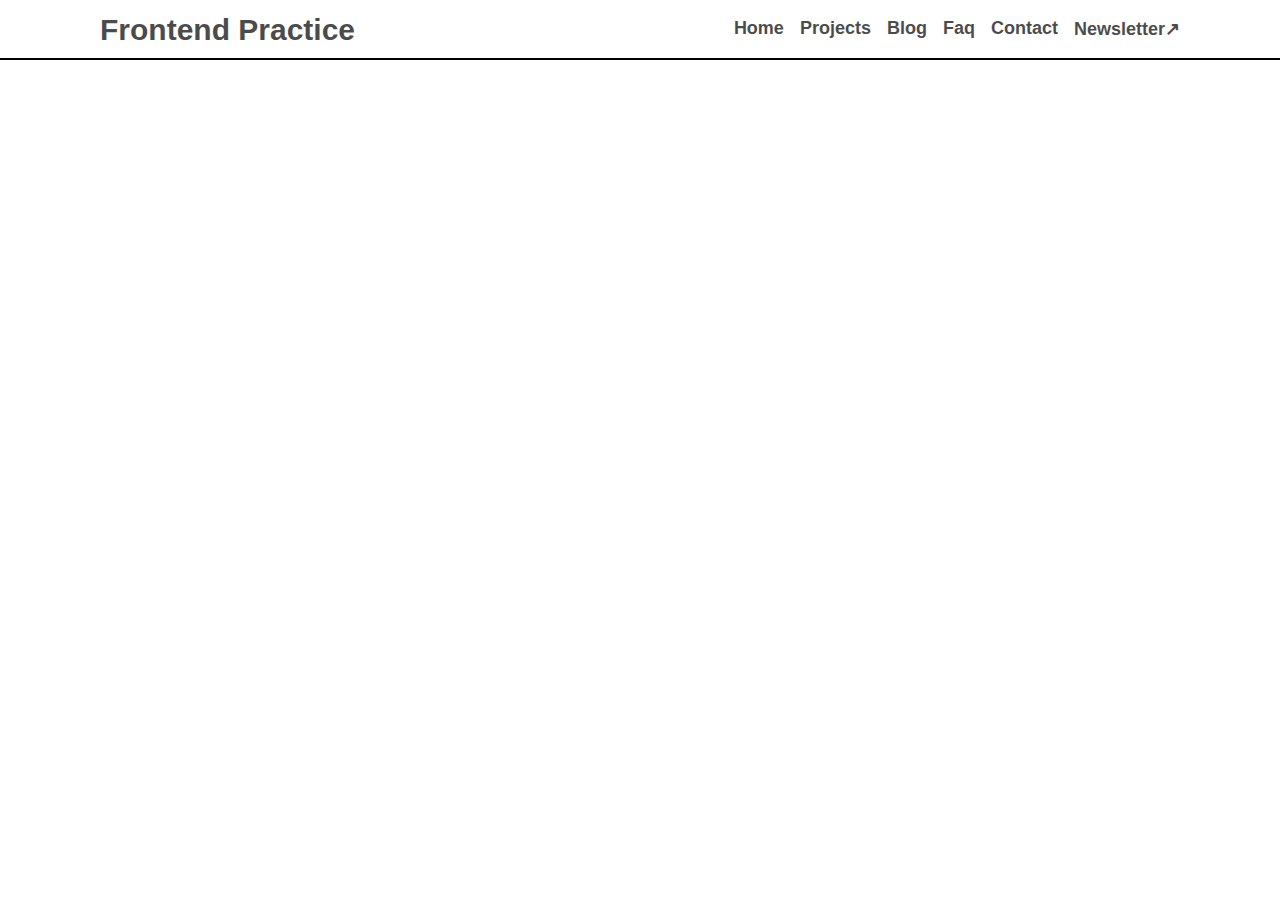
==== index.html @ 1b51cfa7 "header commit" ====
<!DOCTYPE html>
<html lang="en">

<head>
    <meta charset="UTF-8">
    <meta name="viewport" content="width=device-width, initial-scale=1.0">
    <title>Document</title>
    <link rel="stylesheet" href="assets/css/style.css">


</head>

<body>

    <header>

        <div class="head-box">
            <h1><a href="">Frontend Practice</a></h1>
        </div>




        <nav class="nav-bar">


            <ul>
                <li><a href="">Home</a></li>
                <li><a href="">Projects</a></li>
                <li><a href="">Blog</a></li>
                <li><a href="">Faq</a></li>
                <li><a href="">Contact</a></li>
                <li><a href="">Newsletter</a></li>
            </ul>



        </nav>


        </div>

    </header>


    <!-- <main>

        <section>




            <div class="conteiner">


                <div class="text-box">
                    <h2>
                        Become a better frontend developer.
                    </h2>

                    <p>Take your frontend skills to the next level by recreating real websites from real companies. <br>
                    </p>


                    <p>The perfect type of practice for developers of all skill levels. Are you up for the challenge?
                    </p>

                </div>




                <div class="img-box">
                    <img src="assets/img/project-collage.webp" alt="">
                </div>






            </div>
























        </section>




















    </main> -->












</body>

</html>
---- assets/css/style.css ----
@import url(reset.css);


header {
    width: 100%;
    height: 60px;
    display: flex;
    justify-content: space-between;
    align-items: center;
    border-bottom: 2px solid black;
    padding: 0px 100px
}

.head-box h1 a {
    color: black;
    font-size: 30px;
    opacity: 70%;
}

.head-box h1 a:hover {
    opacity: 100%;
    text-decoration: underline;

}

.nav-bar ul li a:hover {
    opacity: 100%;
    text-decoration: underline;

}


.nav-bar ul {
    display: flex;
}

.nav-bar ul li a {
    margin-left: 1rem;
    color: black;
    font-size: 18px;
    font-weight: bold;
    opacity: 70%;
}

.nav-bar ul li:last-child a:after {
    content: '\2197';
}
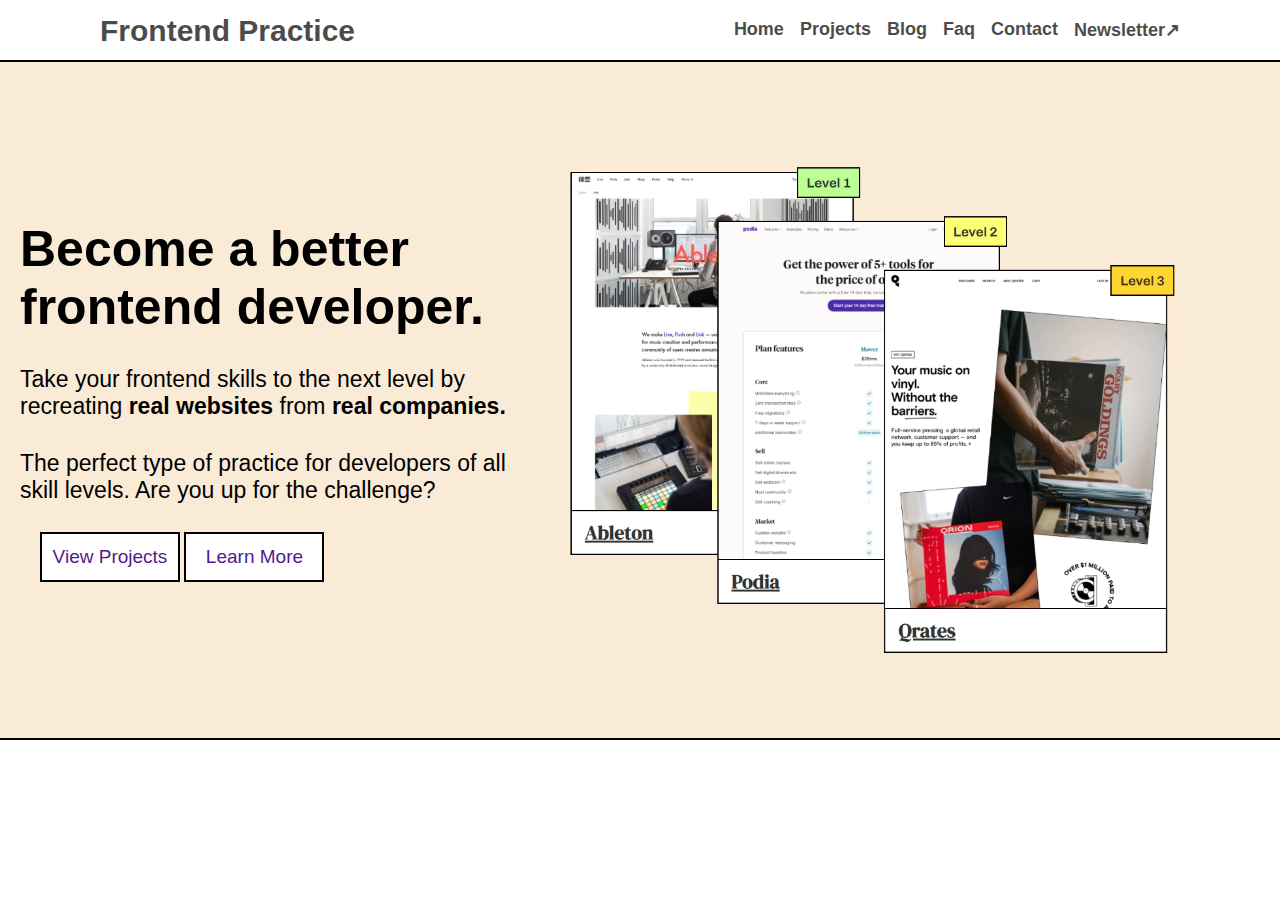
==== commit dde8e734: "created conteiner componet" ====
--- a/index.html
+++ b/index.html
@@ -17,7 +17,6 @@
         <div class="head-box">
             <h1><a href="">Frontend Practice</a></h1>
         </div>
-
 
 
 
@@ -43,44 +42,54 @@
     </header>
 
 
-    <!-- <main>
+    <main>
 
         <section>
-
-
 
 
             <div class="conteiner">
 
 
-                <div class="text-box">
-                    <h2>
-                        Become a better frontend developer.
-                    </h2>
+                <div class="block">
+                    <div class="text-box">
+                        <h2>
+                            Become a better frontend developer.
+                        </h2>
 
-                    <p>Take your frontend skills to the next level by recreating real websites from real companies. <br>
-                    </p>
+                        <p>Take your frontend skills to the next level by recreating <strong> real
+                                websites</strong>
+                            from <strong>real companies.</strong>
+                            <br>
+                        </p>
 
 
-                    <p>The perfect type of practice for developers of all skill levels. Are you up for the challenge?
-                    </p>
+                        <p>The perfect type of practice for developers of all skill levels. Are you up for the
+                            challenge?
+                        </p>
+
+                    </div>
+
+
+                    <div class="img-box">
+                        <img src="assets/img/project-collage.webp" alt="">
+                    </div>
 
                 </div>
 
 
 
+                <div class="btn">
+                    <button><a href="">View Projects</a>
+                    </button>
 
-                <div class="img-box">
-                    <img src="assets/img/project-collage.webp" alt="">
+                    <button><a href="">Learn More</a></button>
+
+
                 </div>
 
 
 
-
-
-
             </div>
-
 
 
 
@@ -125,8 +134,7 @@
 
 
 
-    </main> -->
-
+    </main>
 
 
 
--- a/assets/css/style.css
+++ b/assets/css/style.css
@@ -7,7 +7,7 @@
     display: flex;
     justify-content: space-between;
     align-items: center;
-    border-bottom: 2px solid black;
+    /* border-bottom: 2px solid black; */
     padding: 0px 100px
 }
 
@@ -44,4 +44,80 @@
 
 .nav-bar ul li:last-child a:after {
     content: '\2197';
+}
+
+
+
+
+.conteiner {
+    width: 100%;
+    height: 680px;
+    background-color: antiquewhite;
+    border-top: 2px solid black;
+    border-bottom: 2px solid black;
+
+}
+
+
+.text-box {
+    width: 500px;
+
+}
+
+.text-box h2 {
+    font-size: 50px;
+
+}
+
+.text-box p {
+    font-size: 23px;
+    margin-top: 30px;
+
+}
+
+.conteiner .img-box {
+    display: flex;
+}
+
+
+.img-box {
+    width: 700px;
+    height: 600px;
+    padding-top: 100px;
+
+
+}
+
+
+.block {
+    display: flex;
+    justify-content: space-around;
+    align-items: center;
+
+}
+
+.btn {
+    margin: -130px 40px;
+
+}
+
+.btn button {
+
+    width: 140px;
+    height: 50px;
+    border: 2px solid black;
+    background-color: white;
+}
+
+.btn button a {
+    font-size: 19px;
+}
+
+.btn button:hover {
+    background-color: black;
+    transition: 1s;
+}
+
+.btn button :hover {
+    color: white;
 }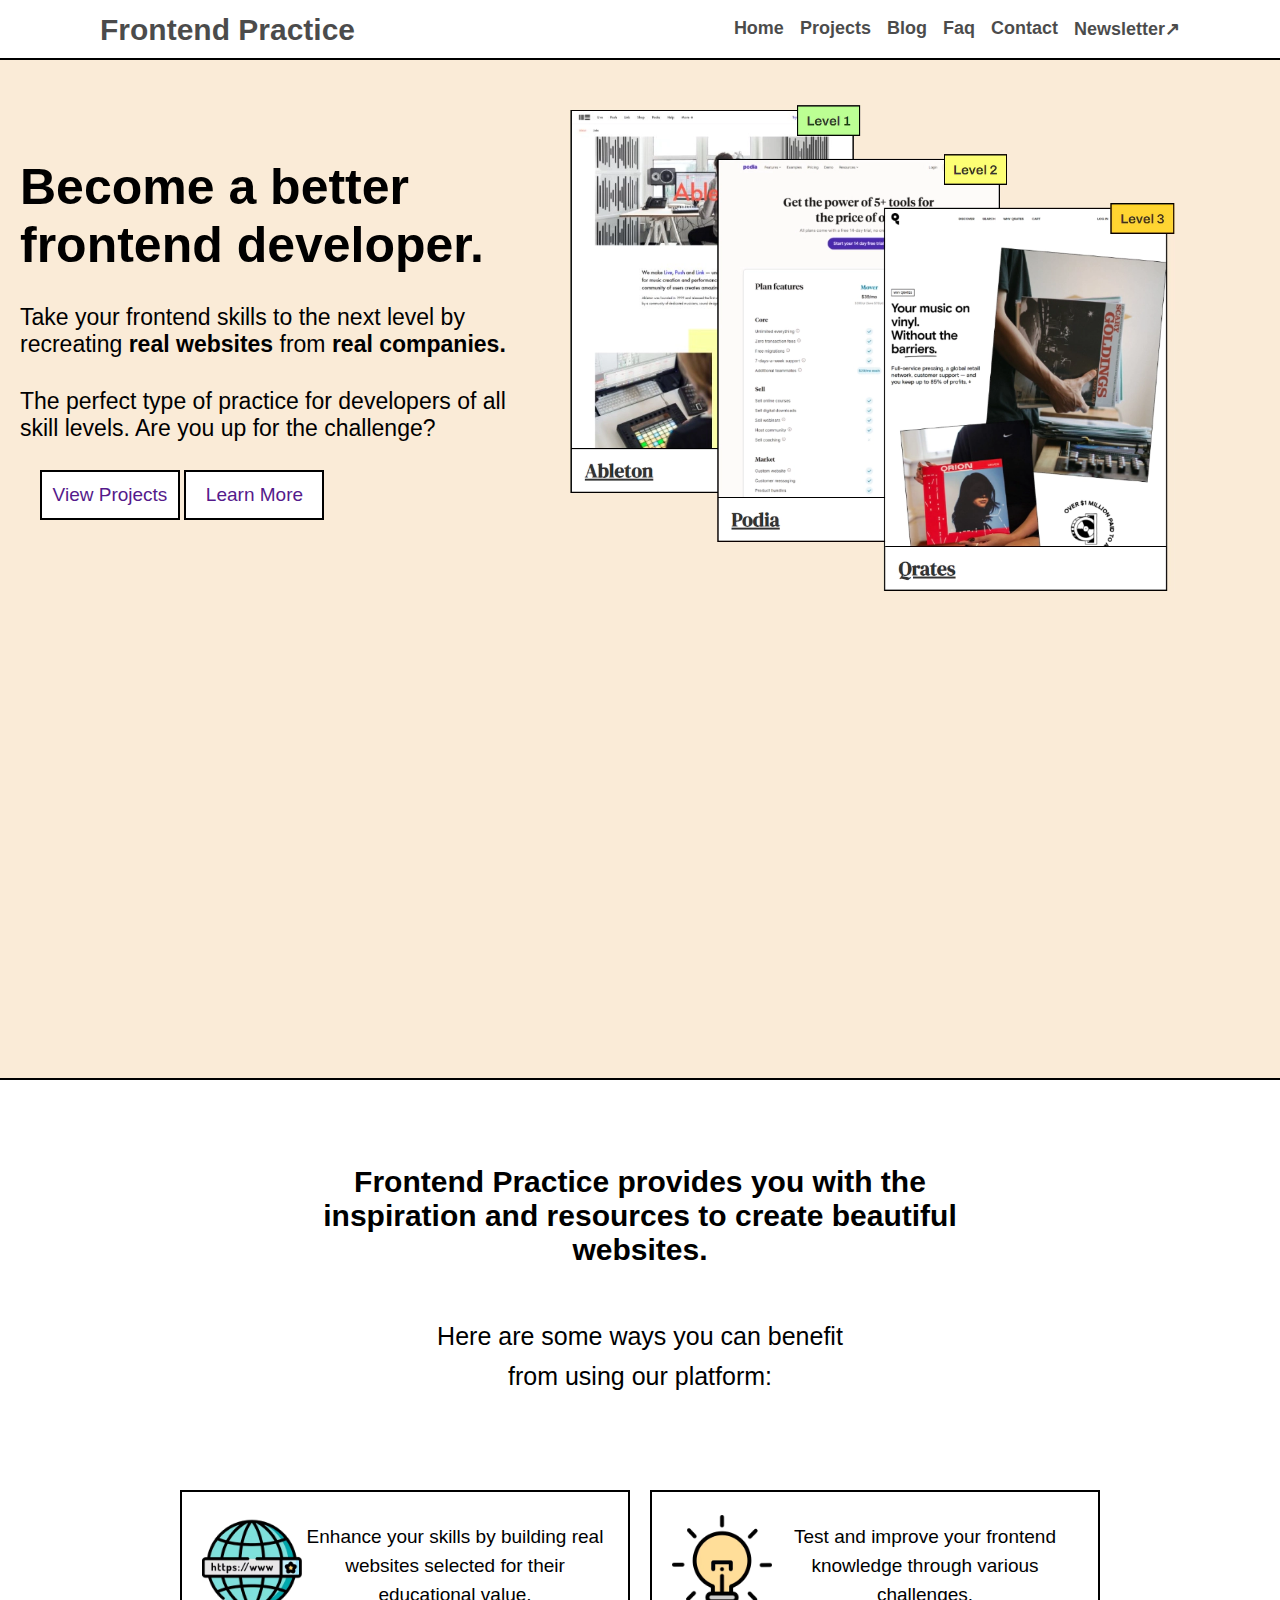
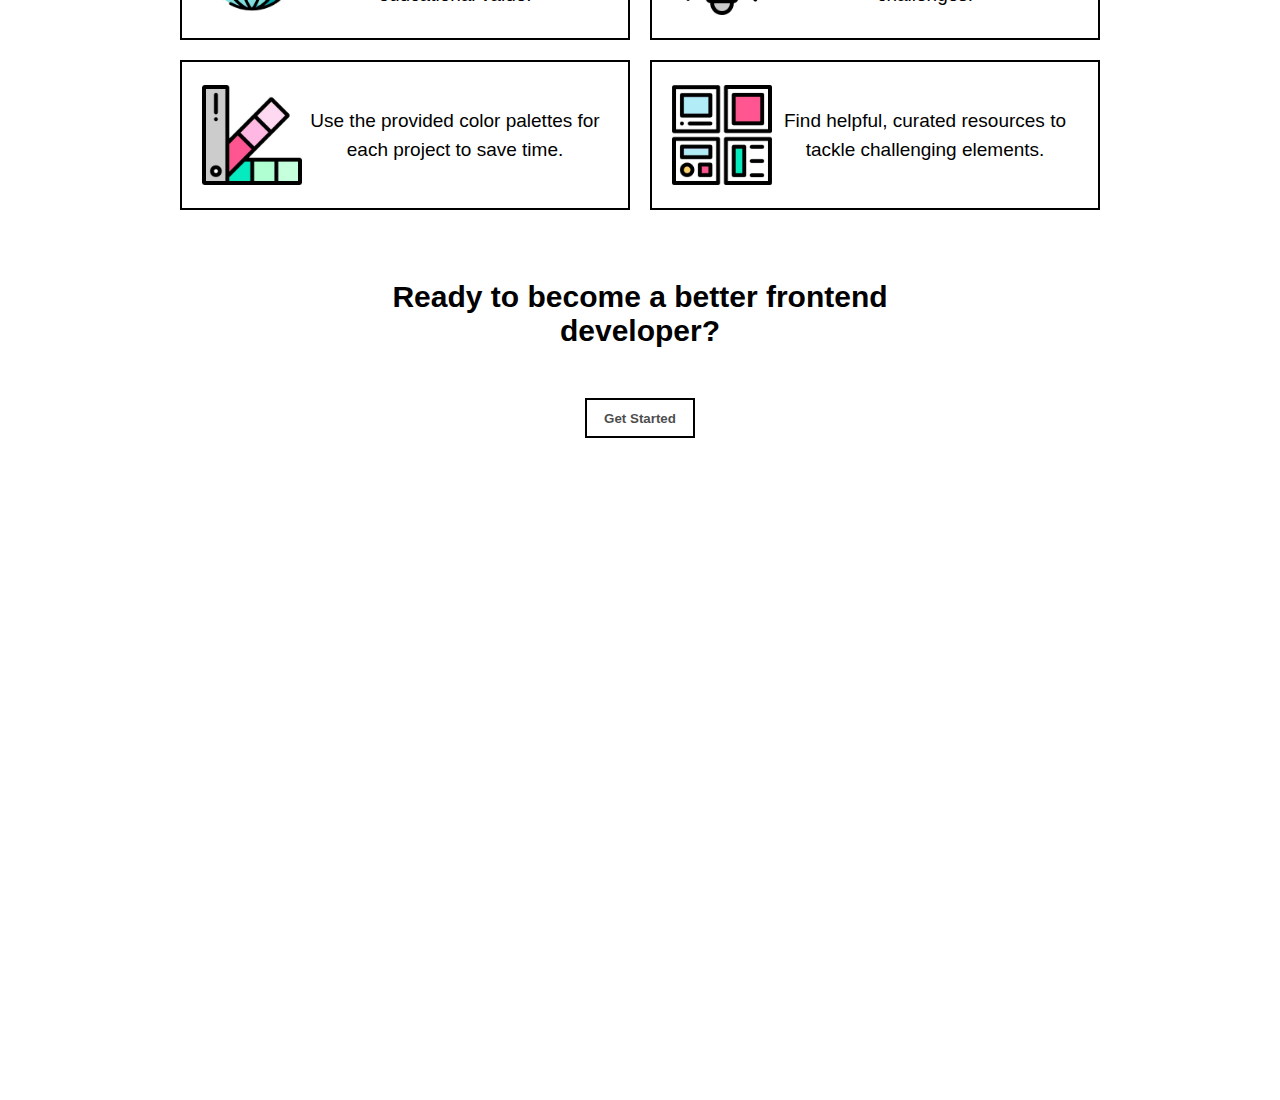
==== commit b8566fd5: "box componet" ====
--- a/index.html
+++ b/index.html
@@ -87,35 +87,96 @@
 
                 </div>
 
-
-
             </div>
 
 
 
-
-
-
-
-
-
-
-
-
-
-
-
-
-
-
-
-
-
-
-
         </section>
 
 
+        <section>
+
+            <div class="box">
+
+
+                <div class="col">
+
+
+                    <h2>Frontend Practice provides you with the inspiration and resources to create beautiful
+                        websites.</h2>
+
+                    <span>Here are some ways you can benefit from using our platform:</span>
+
+                </div>
+
+
+
+
+
+                <div class="bl">
+
+                    <div>
+                        <img src="assets/img/f990db40-ba07-479c-b52c-3b2c6caabc89_domain.avif" alt="">
+                        <span>Enhance your skills by building real websites selected for their educational value.</span>
+                    </div>
+                    <div>
+                        <img src="assets/img/d6e88860-7347-4d32-acf8-aa1f01db8685_idea.avif" alt="">
+                        <span>Test and improve your frontend knowledge through various challenges.</span>
+                    </div>
+                    <div>
+                        <img src="assets/img/8d3c1f70-6ff3-41f0-b9d6-3b46f2899359_pantone.avif" alt="">
+                        <span>Use the provided color palettes for each project to save time.</span>
+
+                    </div>
+                    <div>
+                        <img src="assets/img/65eee214-bbfe-4f9e-ad0f-70f7785679be_layout.avif" alt="">
+                        <span>Find helpful, curated resources to tackle challenging elements.</span>
+                    </div>
+
+                </div>
+
+
+
+
+
+
+                <div class="bt">
+
+                    <h2>Ready to become a better frontend developer?</h2>
+
+
+                    <button><a href="">Get Started</a></button>
+
+
+                </div>
+
+
+
+
+            </div>
+
+
+
+        </section>
+
+
+
+
+
+
+
+
+
+
+
+
+
+
+
+
+
+
+
 
 
 
--- a/assets/css/style.css
+++ b/assets/css/style.css
@@ -7,8 +7,10 @@
     display: flex;
     justify-content: space-between;
     align-items: center;
-    /* border-bottom: 2px solid black; */
-    padding: 0px 100px
+    padding: 0px 100px;
+    background-color: white;
+    border-bottom: 2px solid black;
+    position: fixed;
 }
 
 .head-box h1 a {
@@ -51,9 +53,8 @@
 
 .conteiner {
     width: 100%;
-    height: 680px;
+    height: 120vh;
     background-color: antiquewhite;
-    border-top: 2px solid black;
     border-bottom: 2px solid black;
 
 }
@@ -116,8 +117,135 @@
 .btn button:hover {
     background-color: black;
     transition: 1s;
+
 }
 
 .btn button :hover {
     color: white;
+}
+
+
+.box {
+    width: 100%;
+    height: 180vh;
+
+
+}
+
+
+.col {
+    width: 100%;
+    height: 400px;
+    display: flex;
+    flex-direction: column;
+    align-items: center;
+    justify-content: space-around;
+    padding: 60px;
+
+
+}
+
+.col h2 {
+    width: 650px;
+    text-align: center;
+    font-weight: 900;
+    font-size: 30px;
+}
+
+.col span {
+    width: 450px;
+    text-align: center;
+    font-size: 25px;
+    line-height: 40px;
+}
+
+
+
+.bl {
+    width: 100%;
+    height: 500px;
+    display: flex;
+    flex-wrap: wrap;
+    justify-content: center;
+    line-height: 29px;
+    padding-bottom: 200px;
+
+
+
+
+}
+
+
+
+.bl div {
+    width: 450px;
+    height: 150px;
+    border: 2px solid black;
+    display: flex;
+    justify-content: center;
+    align-items: center;
+    text-align: center;
+    font-size: 19px;
+    padding: 20px;
+    margin: 10px;
+
+
+
+}
+
+
+
+.bl img {
+    width: 100px;
+    height: 100px;
+}
+
+
+.bt {
+    display: flex;
+    flex-direction: column;
+    align-items: center;
+    margin-top: -100px;
+
+
+
+}
+
+
+.bt h2 {
+    width: 500px;
+    text-align: center;
+    font-weight: 900;
+    font-size: 30px;
+
+}
+
+.bt button {
+    width: 110px;
+    height: 40px;
+    border: 2px solid black;
+    background-color: white;
+    margin: 50px;
+
+
+}
+
+
+.bt button a {
+    color: black;
+    font-weight: 900;
+    opacity: 70%;
+
+}
+
+
+.bt button:hover {
+
+    background-color: black;
+
+}
+
+.bt button a:hover {
+    opacity: 100%;
+    color: white;
 }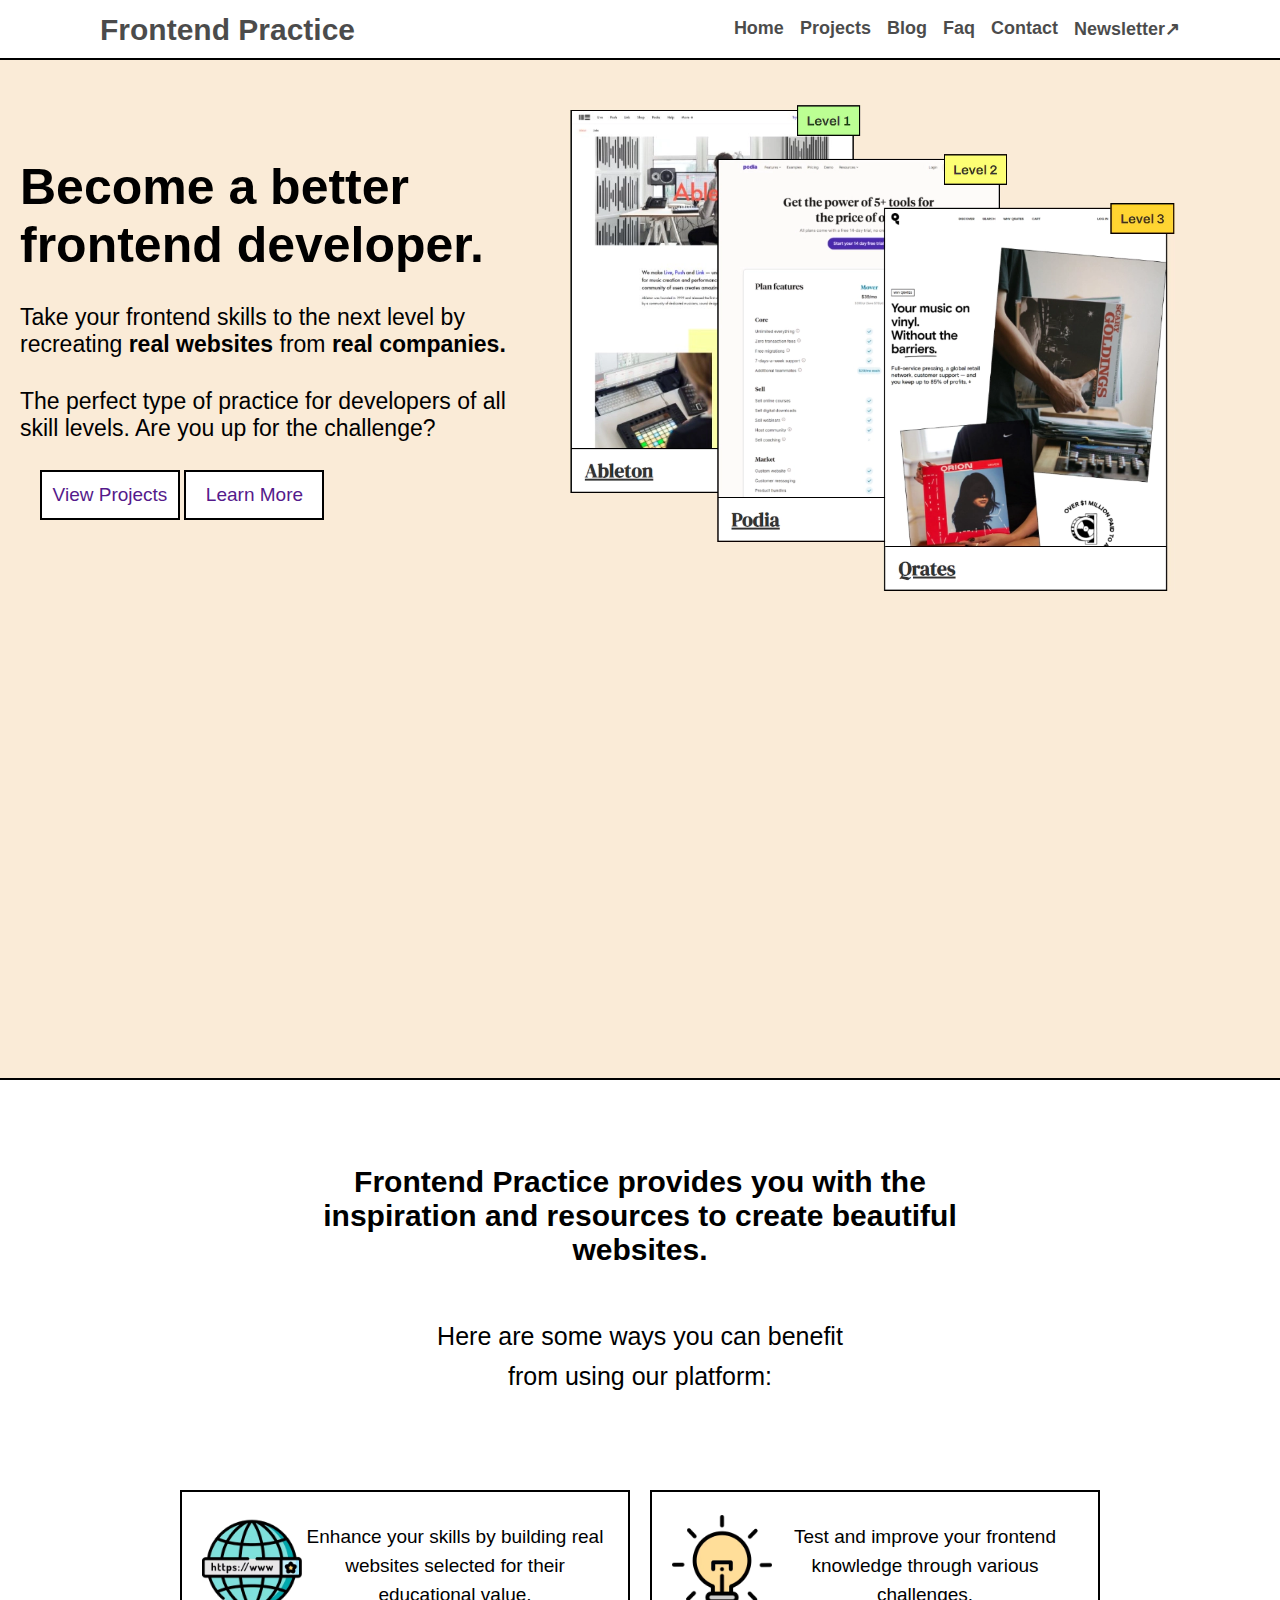
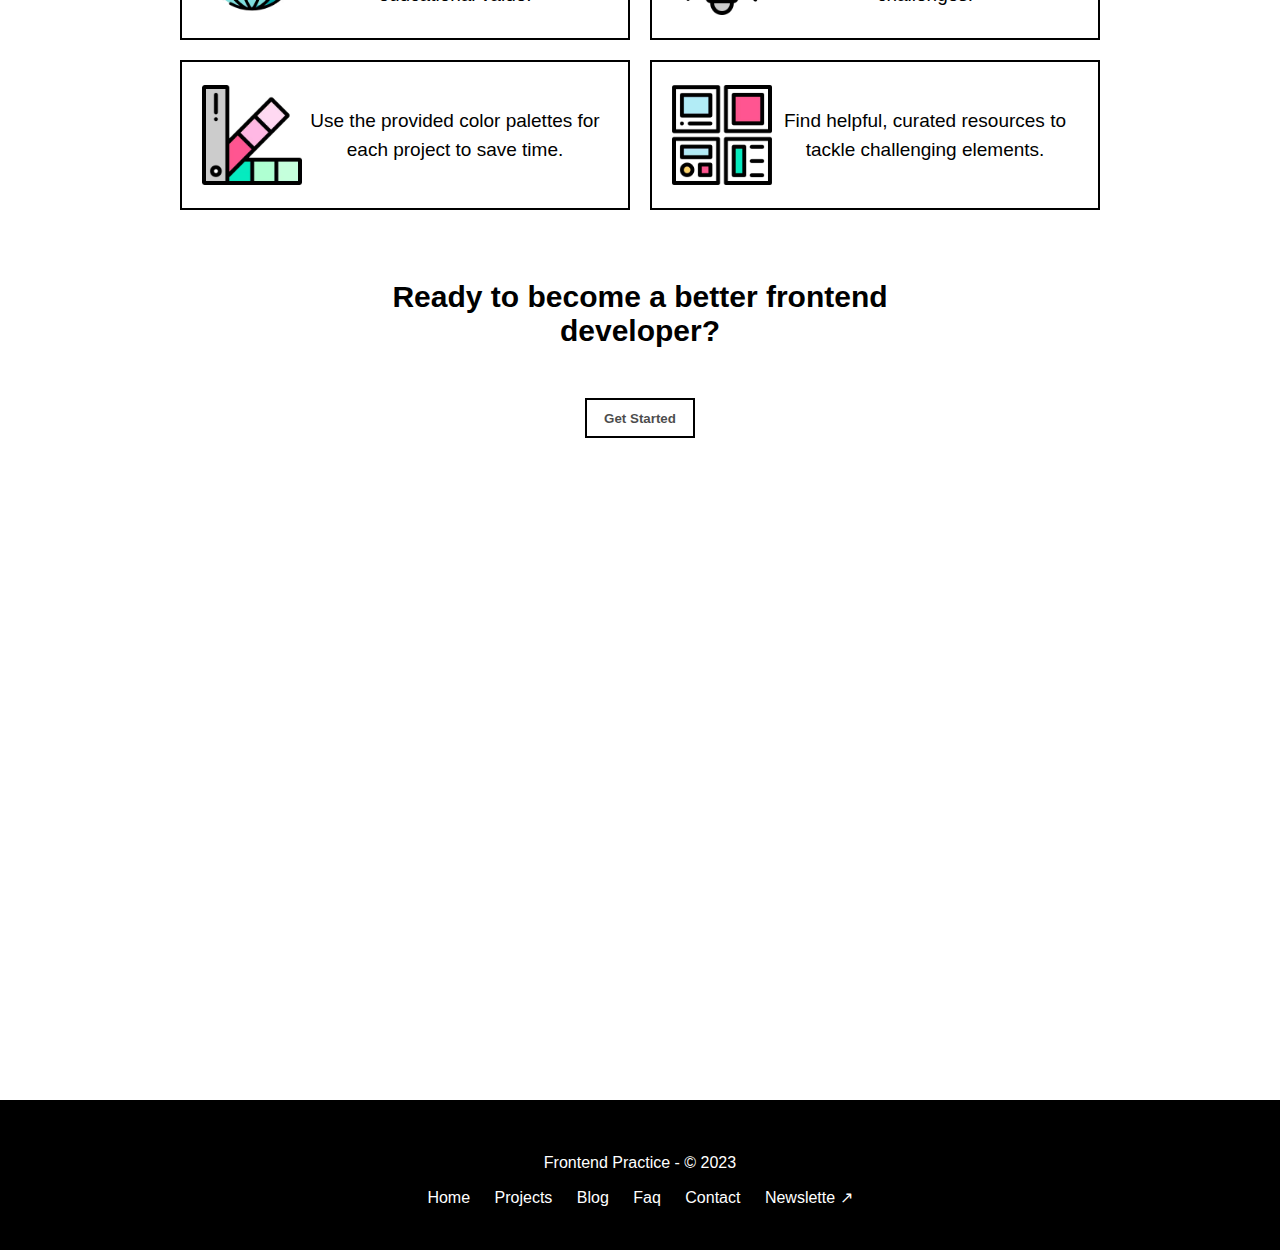
==== commit d385e526: "created footer componet" ====
--- a/index.html
+++ b/index.html
@@ -110,9 +110,6 @@
                 </div>
 
 
-
-
-
                 <div class="bl">
 
                     <div>
@@ -136,10 +133,6 @@
                 </div>
 
 
-
-
-
-
                 <div class="bt">
 
                     <h2>Ready to become a better frontend developer?</h2>
@@ -150,56 +143,102 @@
 
                 </div>
 
-
-
-
-            </div>
-
-
+            </div>
 
         </section>
 
-
-
-
-
-
-
-
-
-
-
-
-
-
-
-
-
-
-
-
-
-
-
-
-
-
-
-
-
-
-
-
-
-
-
-
-
     </main>
 
 
 
 
+    <footer>
+
+        <div class="footer-links">
+
+            <div class="footer-span">
+                <span>Frontend Practice - © 2023</span>
+            </div>
+
+
+
+
+
+
+            <div class="nav-link">
+
+                <a href="">Home</a>
+                <a href="">Projects</a>
+                <a href="">Blog</a>
+                <a href="">Faq</a>
+                <a href="">Contact</a>
+                <a href="">Newslette ↗</a>
+
+
+
+
+
+            </div>
+
+
+
+
+
+
+
+
+
+
+
+
+
+
+
+
+
+
+
+
+
+
+
+
+
+        </div>
+
+
+
+
+
+
+
+
+
+
+
+
+
+
+
+
+
+
+
+
+
+
+    </footer>
+
+
+
+
+
+
+
+
+
+
+
 
 
 
--- a/assets/css/style.css
+++ b/assets/css/style.css
@@ -248,4 +248,41 @@
 .bt button a:hover {
     opacity: 100%;
     color: white;
-}+}
+
+
+
+footer {
+    width: 100%;
+    height: 150px;
+    background-color: black;
+
+}
+
+
+.footer-links{
+    display: flex;
+    flex-direction: column;
+    align-items: center;
+    line-height: 35px;
+
+}
+
+
+
+
+.footer-span {
+    color: white;
+    padding-top: 45px;
+}
+
+
+.nav-link a {
+    color: white;
+    margin: 10px;
+}
+
+.nav-link a :hover{
+    text-decoration: underline;
+}
+
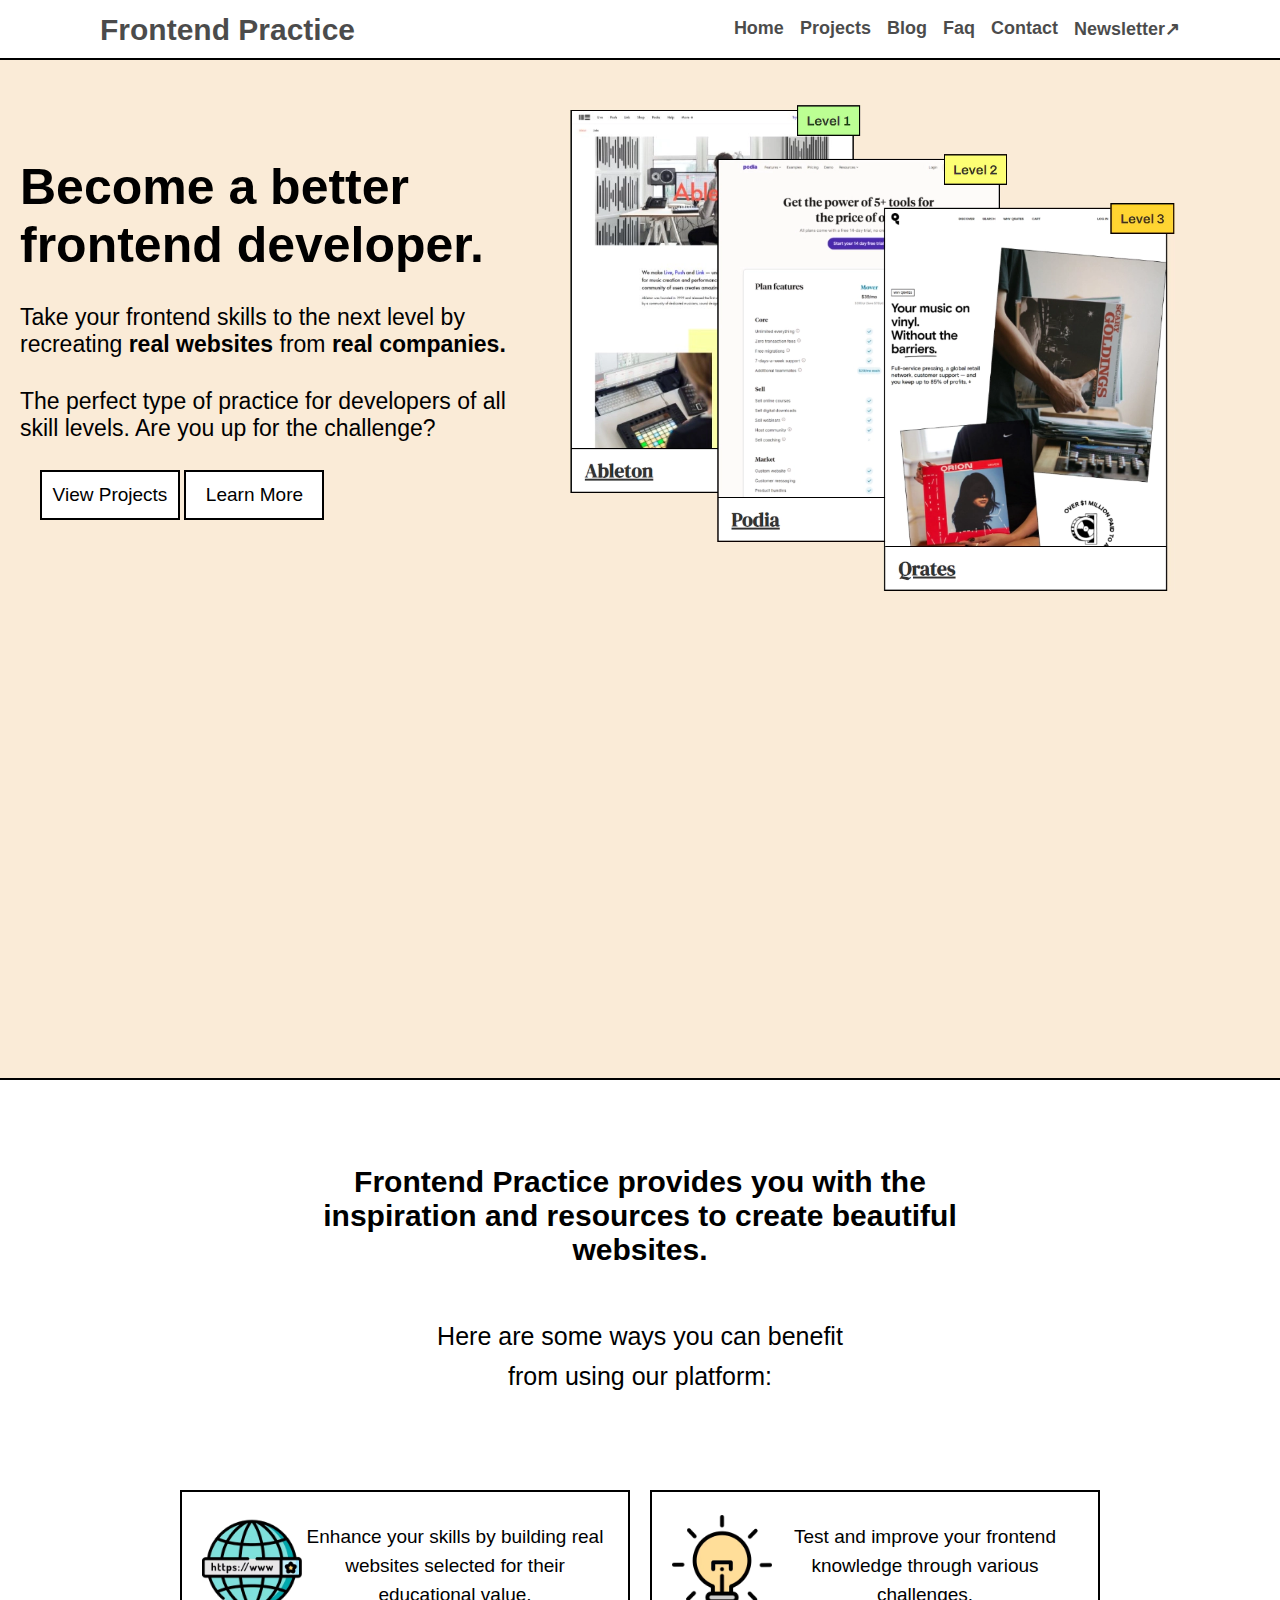
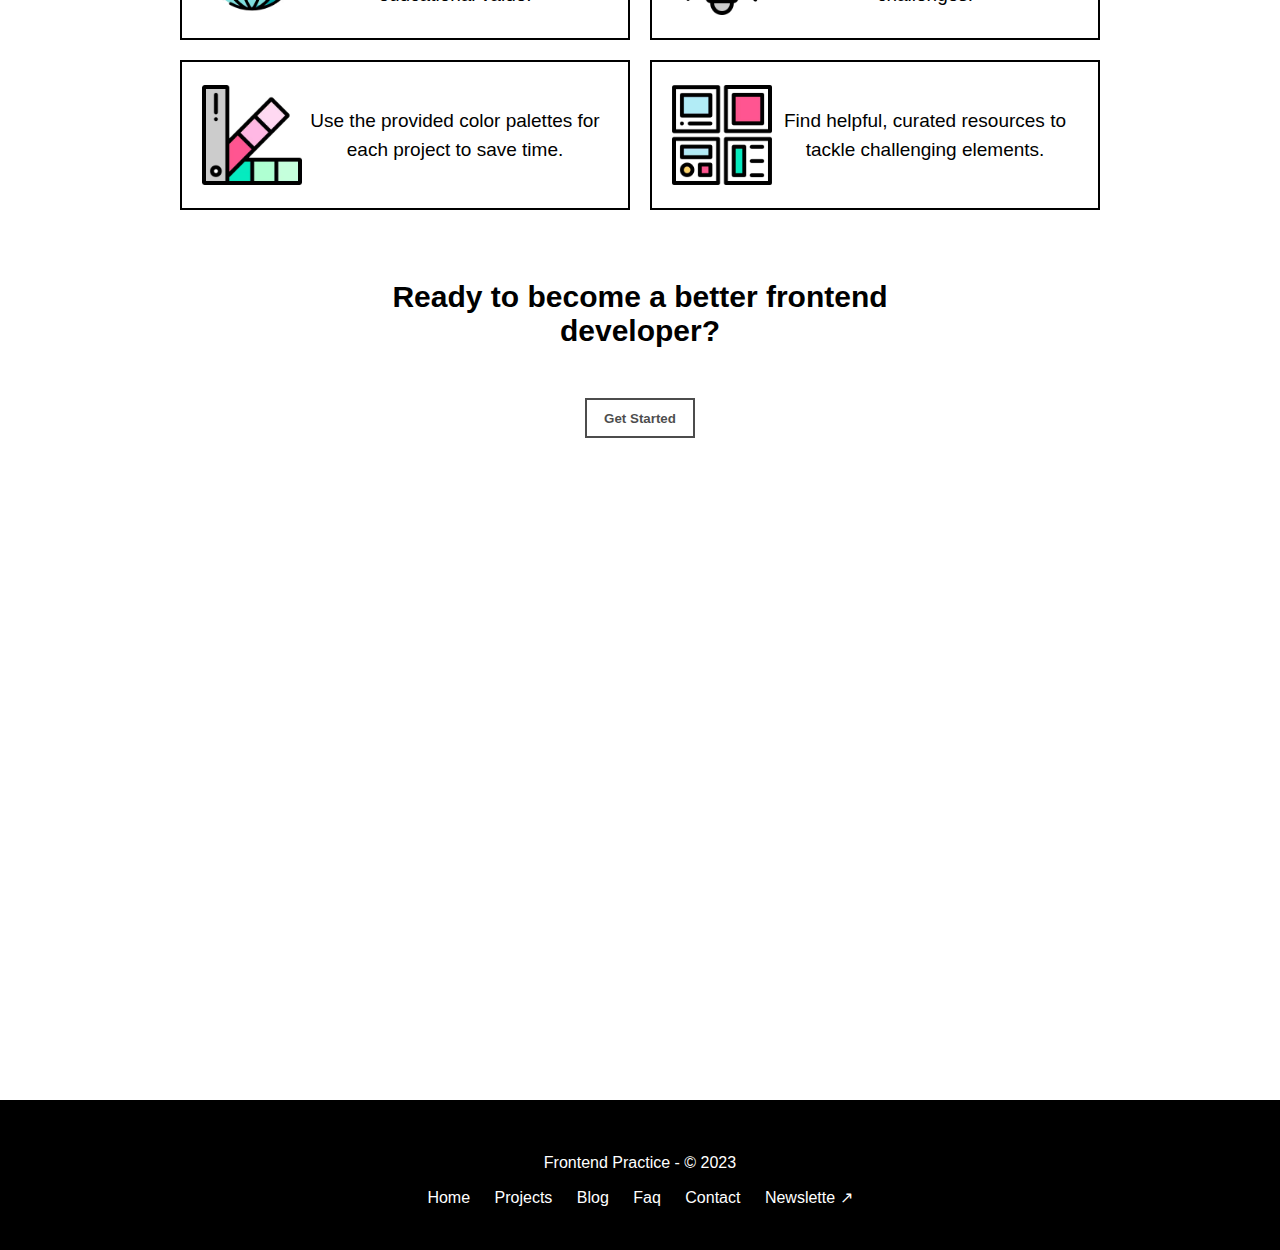
==== commit f832f29b: "front page end" ====
--- a/index.html
+++ b/index.html
@@ -26,9 +26,9 @@
             <ul>
                 <li><a href="">Home</a></li>
                 <li><a href="">Projects</a></li>
-                <li><a href="">Blog</a></li>
+                <li><a href="blog.html">Blog</a></li>
                 <li><a href="">Faq</a></li>
-                <li><a href="">Contact</a></li>
+                <li><a href="contact.html">Contact</a></li>
                 <li><a href="">Newsletter</a></li>
             </ul>
 
@@ -79,10 +79,10 @@
 
 
                 <div class="btn">
-                    <button><a href="">View Projects</a>
+                    <button>View Projects
                     </button>
 
-                    <button><a href="">Learn More</a></button>
+                    <button>Learn More</button>
 
 
                 </div>
@@ -138,7 +138,7 @@
                     <h2>Ready to become a better frontend developer?</h2>
 
 
-                    <button><a href="">Get Started</a></button>
+                    <button>Get Started</button>
 
 
                 </div>
@@ -159,9 +159,6 @@
             <div class="footer-span">
                 <span>Frontend Practice - © 2023</span>
             </div>
-
-
-
 
 
 
@@ -175,58 +172,11 @@
                 <a href="">Newslette ↗</a>
 
 
-
-
-
-            </div>
-
-
-
-
-
-
-
-
-
-
-
-
-
-
-
-
-
-
-
-
-
-
-
+            </div>
 
 
         </div>
 
-
-
-
-
-
-
-
-
-
-
-
-
-
-
-
-
-
-
-
-
-
     </footer>
 
 
--- a/assets/css/style.css
+++ b/assets/css/style.css
@@ -108,21 +108,20 @@
     height: 50px;
     border: 2px solid black;
     background-color: white;
-}
-
-.btn button a {
     font-size: 19px;
-}
+    cursor: pointer;
+}
+
+
 
 .btn button:hover {
     background-color: black;
     transition: 1s;
-
-}
-
-.btn button :hover {
-    color: white;
-}
+    color: white;
+
+}
+
+
 
 
 .box {
@@ -226,29 +225,22 @@
     border: 2px solid black;
     background-color: white;
     margin: 50px;
-
-
-}
-
-
-.bt button a {
-    color: black;
     font-weight: 900;
     opacity: 70%;
-
-}
+    cursor: pointer;
+}
+
+
 
 
 .bt button:hover {
 
     background-color: black;
-
-}
-
-.bt button a:hover {
     opacity: 100%;
     color: white;
 }
+
+
 
 
 
@@ -260,7 +252,7 @@
 }
 
 
-.footer-links{
+.footer-links {
     display: flex;
     flex-direction: column;
     align-items: center;
@@ -282,7 +274,13 @@
     margin: 10px;
 }
 
-.nav-link a :hover{
+
+/* .nav-link:last-child a:after {
+    content: '\2197';
+} */  
+
+
+
+.nav-link a:hover {
     text-decoration: underline;
-}
-
+}